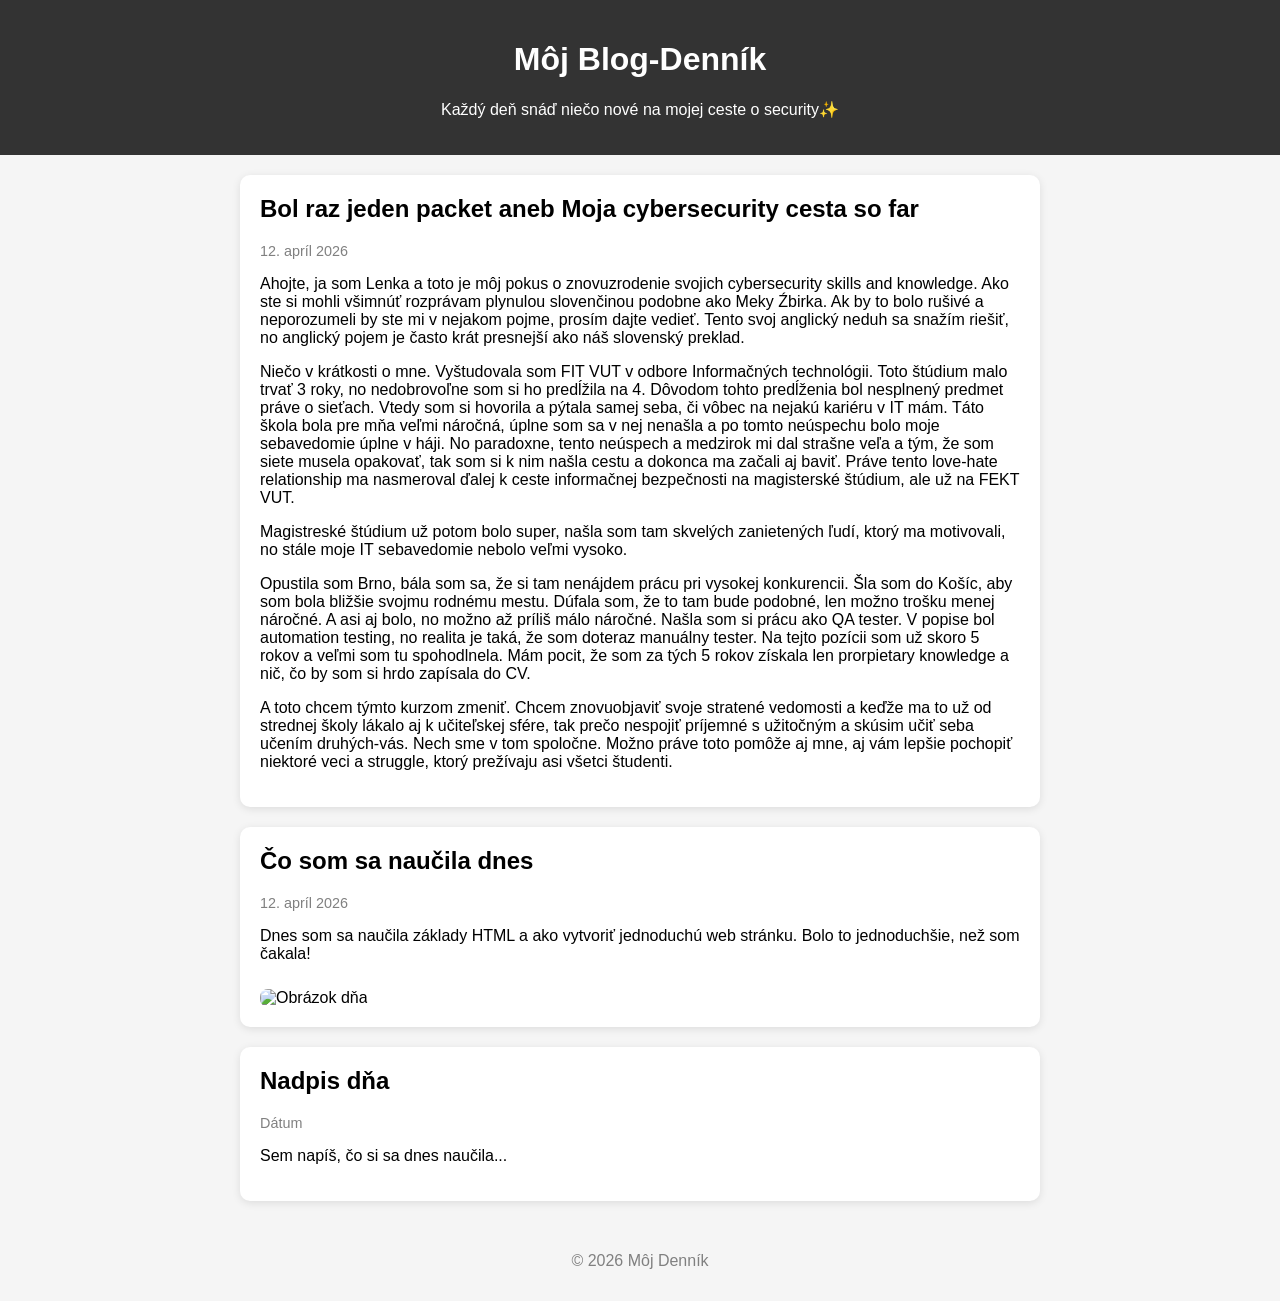
==== info.html @ 393d2ce8 "Ataching also info page" ====
<!DOCTYPE html>
<html lang="sk">
<head>
    <meta charset="UTF-8">
    <meta name="viewport" content="width=device-width, initial-scale=1.0">
    <title>Môj Denník</title>
    <style>
        body {
            font-family: Arial, sans-serif;
            background-color: #f5f5f5;
            margin: 0;
            padding: 0;
        }

        header {
            background-color: #333;
            color: white;
            padding: 20px;
            text-align: center;
        }

        .container {
            max-width: 800px;
            margin: 20px auto;
            padding: 0 15px;
        }

        .post {
            background: white;
            padding: 20px;
            margin-bottom: 20px;
            border-radius: 10px;
            box-shadow: 0 2px 8px rgba(0,0,0,0.1);
        }

        .post h2 {
            margin-top: 0;
        }

        .date {
            color: gray;
            font-size: 0.9em;
            margin-bottom: 10px;
        }

        .post img {
            max-width: 100%;
            border-radius: 8px;
            margin-top: 10px;
        }

        footer {
            text-align: center;
            padding: 15px;
            color: gray;
        }
    </style>
</head>
<body>

<header>
    <h1>Môj Blog-Denník</h1>
    <p>Každý deň snáď niečo nové na mojej ceste o security✨</p>
</header>

<div class="container">
    <div class="post">
        <h2>Bol raz jeden packet aneb Moja cybersecurity cesta so far</h2>
        <div class="date">12. apríl 2026</div>
        <p>
            Ahojte, ja som Lenka a toto je môj pokus o znovuzrodenie svojich cybersecurity skills and knowledge.
            Ako ste si mohli všimnúť rozprávam plynulou slovenčinou podobne ako Meky Źbirka. Ak by to bolo rušivé a neporozumeli by ste mi v nejakom pojme, prosím dajte vedieť.
            Tento svoj anglický neduh sa snažím riešiť, no anglický pojem je často krát presnejší ako náš slovenský preklad.
        </p>
        <p>
            Niečo v krátkosti o mne. Vyštudovala som FIT VUT v odbore Informačných technológii. Toto štúdium malo trvať 3 roky, no nedobrovoľne som si ho predĺžila na 4.
            Dôvodom tohto predĺženia bol nesplnený predmet práve o sieťach. Vtedy som si hovorila a pýtala samej seba, či vôbec na nejakú kariéru v IT mám.
            Táto škola bola pre mňa veľmi náročná, úplne som sa v nej nenašla a po tomto neúspechu bolo moje sebavedomie úplne v háji.
            No paradoxne, tento neúspech a medzirok mi dal strašne veľa a tým, že som siete musela opakovať, tak som si k nim našla cestu a dokonca ma začali aj baviť.
            Práve tento love-hate relationship ma nasmeroval ďalej k ceste informačnej bezpečnosti na magisterské štúdium, ale už na FEKT VUT.
        <p>
            Magistreské štúdium už potom bolo super, našla som tam skvelých zanietených ľudí, ktorý ma motivovali, no stále moje IT sebavedomie nebolo veľmi vysoko.
        </p>
        <p>
            Opustila som Brno, bála som sa, že si tam nenájdem prácu pri vysokej konkurencii. Šla som do Košíc, aby som bola bližšie svojmu rodnému mestu.
            Dúfala som, že to tam bude podobné, len možno trošku menej náročné. A asi aj bolo, no možno až príliš málo náročné.
            Našla som si prácu ako QA tester. V popise bol automation testing, no realita je taká, že som doteraz manuálny tester.
            Na tejto pozícii som už skoro 5 rokov a veľmi som tu spohodlnela. Mám pocit, že som za tých 5 rokov získala len prorpietary knowledge a nič, čo by som si hrdo zapísala do CV.
        </p>
        <p>
            A toto chcem týmto kurzom zmeniť. Chcem znovuobjaviť svoje stratené vedomosti a keďže ma to už od strednej školy lákalo aj k učiteľskej sfére, tak prečo nespojiť príjemné s užitočným a skúsim učiť seba učením druhých-vás.
            Nech sme v tom spoločne. Možno práve toto pomôže aj mne, aj vám lepšie pochopiť niektoré veci a struggle, ktorý prežívaju asi všetci študenti.
        </p>
    </div>

    <!-- PRÍKLAD POSTU -->
    <div class="post">
        <h2>Čo som sa naučila dnes</h2>
        <div class="date">12. apríl 2026</div>
        <p>
            Dnes som sa naučila základy HTML a ako vytvoriť jednoduchú web stránku.
            Bolo to jednoduchšie, než som čakala!
        </p>
        <img src="https://via.placeholder.com/800x400" alt="Obrázok dňa">
    </div>

    <!-- SEM SI PRIDÁVAJ ĎALŠIE POSTY -->
    <div class="post">
        <h2>Nadpis dňa</h2>
        <div class="date">Dátum</div>
        <p>
            Sem napíš, čo si sa dnes naučila...
        </p>
        <!-- Voliteľný obrázok -->
        <!-- <img src="obrazok.jpg" alt=""> -->
    </div>

</div>

<footer>
    <p>© 2026 Môj Denník</p>
</footer>

</body>
</html>
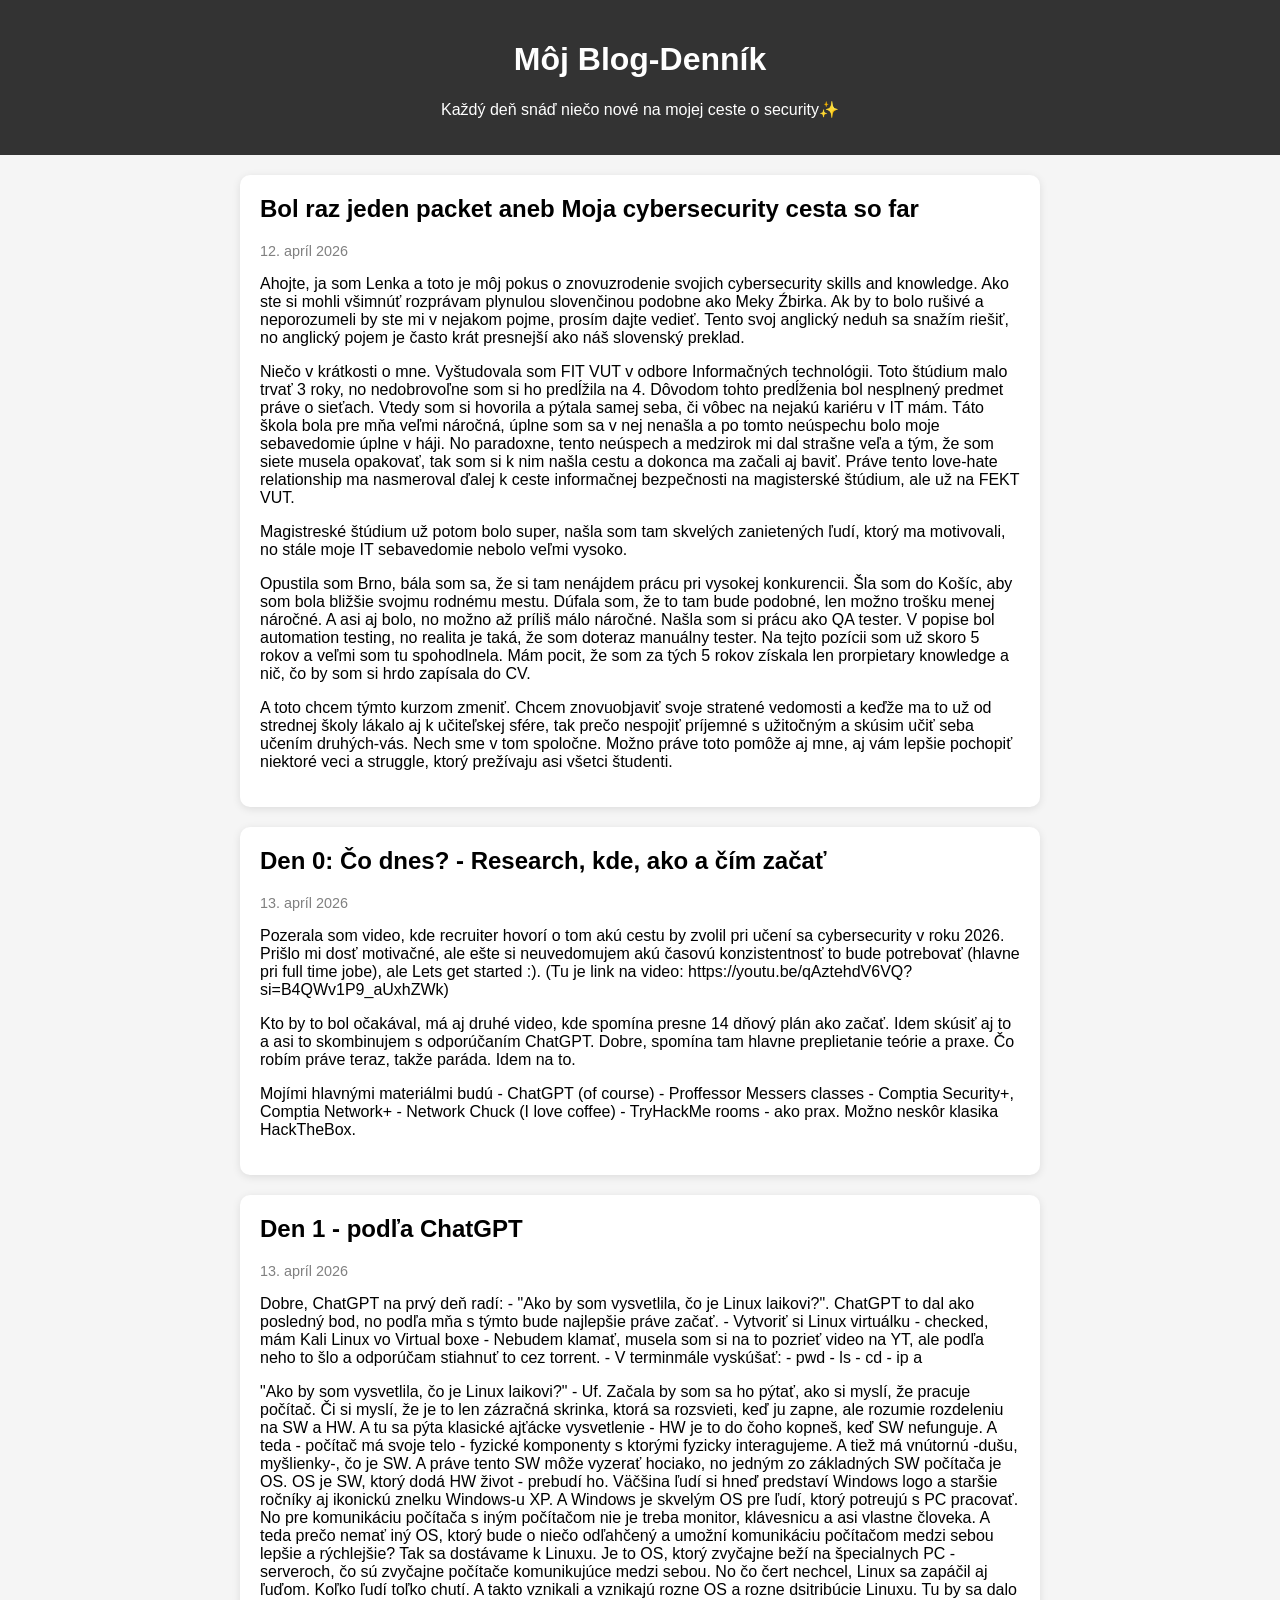
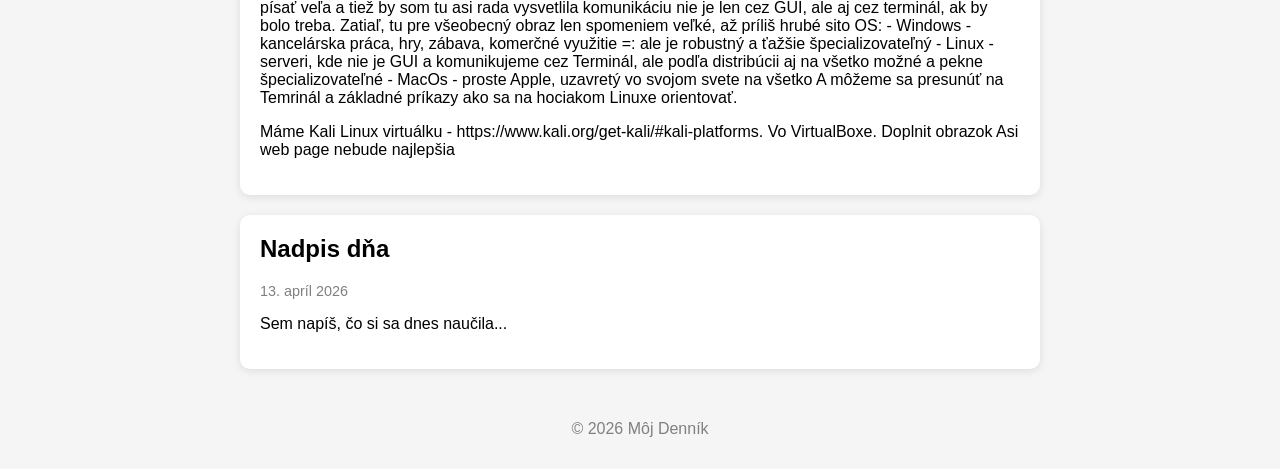
==== commit 0e896a8f: "Day0 and Day1 a little" ====
--- a/info.html
+++ b/info.html
@@ -95,19 +95,73 @@
 
     <!-- PRÍKLAD POSTU -->
     <div class="post">
-        <h2>Čo som sa naučila dnes</h2>
-        <div class="date">12. apríl 2026</div>
+        <h2>Den 0: Čo dnes? - Research, kde, ako a čím začať</h2>
+        <div class="date">13. apríl 2026</div>
         <p>
-            Dnes som sa naučila základy HTML a ako vytvoriť jednoduchú web stránku.
-            Bolo to jednoduchšie, než som čakala!
+            Pozerala som video, kde recruiter hovorí o tom akú cestu by zvolil pri učení sa cybersecurity v roku 2026.
+            Prišlo mi dosť motivačné, ale ešte si neuvedomujem akú časovú konzistentnosť to bude potrebovať (hlavne pri full time jobe), ale Lets get started :).
+            (Tu je link na video: https://youtu.be/qAztehdV6VQ?si=B4QWv1P9_aUxhZWk)
         </p>
-        <img src="https://via.placeholder.com/800x400" alt="Obrázok dňa">
+        <p>
+            Kto by to bol očakával, má aj druhé video, kde spomína presne 14 dňový plán ako začať. Idem skúsiť aj to a asi to skombinujem s odporúčaním ChatGPT.
+            Dobre, spomína tam hlavne preplietanie teórie a praxe. Čo robím práve teraz, takže paráda. Idem na to.
+        </p>
+        <p>
+            Mojími hlavnými materiálmi budú
+                - ChatGPT (of course)
+                - Proffessor Messers classes - Comptia Security+, Comptia Network+
+                - Network Chuck (I love coffee)
+                - TryHackMe rooms - ako prax. Možno neskôr klasika HackTheBox.
+        </p>
+        <p>
+        </p>
+    </div>
+
+    <!-- SEM SI PRIDÁVAJ ĎALŠIE POSTY -->
+    <div class="post">
+        <h2>Den 1 - podľa ChatGPT</h2>
+        <div class="date">13. apríl 2026</div>
+        <p>
+            Dobre, ChatGPT na prvý deň radí:
+                - "Ako by som vysvetlila, čo je Linux laikovi?". ChatGPT to dal ako posledný bod, no podľa mňa s týmto bude najlepšie práve začať.
+                - Vytvoriť si Linux virtuálku - checked, mám Kali Linux vo Virtual boxe
+                    - Nebudem klamať, musela som si na to pozrieť video na YT, ale podľa neho to šlo a odporúčam stiahnuť to cez torrent.
+                - V terminmále vyskúšať:
+                    - pwd
+                    - ls
+                    - cd
+                    - ip a
+        </p>
+        "Ako by som vysvetlila, čo je Linux laikovi?"
+            - Uf. Začala by som sa ho pýtať, ako si myslí, že pracuje počítač. Či si myslí, že je to len zázračná skrinka, ktorá sa rozsvieti, keď ju zapne, ale rozumie rozdeleniu na SW a HW.
+            A tu sa pýta klasické ajťácke vysvetlenie - HW je to do čoho kopneš, keď SW nefunguje. A teda - počítač má svoje telo - fyzické komponenty s ktorými fyzicky interagujeme.
+            A tiež má vnútornú -dušu, myšlienky-, čo je SW.
+            A práve tento SW môže vyzerať hociako, no jedným zo základných SW počítača je OS. OS je SW, ktorý dodá HW život - prebudí ho.
+            Väčšina ľudí si hneď predstaví Windows logo a staršie ročníky aj ikonickú znelku Windows-u XP. A Windows je skvelým OS pre ľudí, ktorý potreujú s PC pracovať.
+            No pre komunikáciu počítača s iným počítačom nie je treba monitor, klávesnicu a asi vlastne človeka. A teda prečo nemať iný OS, ktorý bude o niečo odľahčený a umožní komunikáciu počítačom medzi sebou lepšie a rýchlejšie?
+            Tak sa dostávame k Linuxu. Je to OS, ktorý zvyčajne beží na špecialnych PC - serveroch, čo sú zvyčajne počítače komunikujúce medzi sebou. No čo čert nechcel, Linux sa zapáčil aj ľuďom.
+            Koľko ľudí toľko chutí. A takto vznikali a vznikajú rozne OS a rozne dsitribúcie Linuxu.
+            Tu by sa dalo písať veľa a tiež by som tu asi rada vysvetlila komunikáciu nie je len cez GUI, ale aj cez terminál, ak by bolo treba.
+            Zatiaľ, tu pre všeobecný obraz len spomeniem veľké, až príliš hrubé sito OS:
+                - Windows - kancelárska práca, hry, zábava, komerčné využitie =: ale je robustný a ťažšie špecializovateľný
+                - Linux  - serveri, kde nie je GUI a komunikujeme cez Terminál, ale podľa distribúcii aj na všetko možné a pekne špecializovateľné
+                - MacOs - proste Apple, uzavretý vo svojom svete na všetko
+        A môžeme sa presunúť na Temrinál a základné príkazy ako sa na hociakom Linuxe orientovať.
+        <p>
+            Máme Kali Linux virtuálku - https://www.kali.org/get-kali/#kali-platforms. Vo VirtualBoxe.
+            Doplnit obrazok
+            Asi web page nebude najlepšia
+        </p>
+        <p>
+        </p>
+        <!-- Voliteľný obrázok -->
+        <!-- <img src="obrazok.jpg" alt=""> -->
     </div>
 
     <!-- SEM SI PRIDÁVAJ ĎALŠIE POSTY -->
     <div class="post">
         <h2>Nadpis dňa</h2>
-        <div class="date">Dátum</div>
+        <div class="date">13. apríl 2026</div>
         <p>
             Sem napíš, čo si sa dnes naučila...
         </p>
